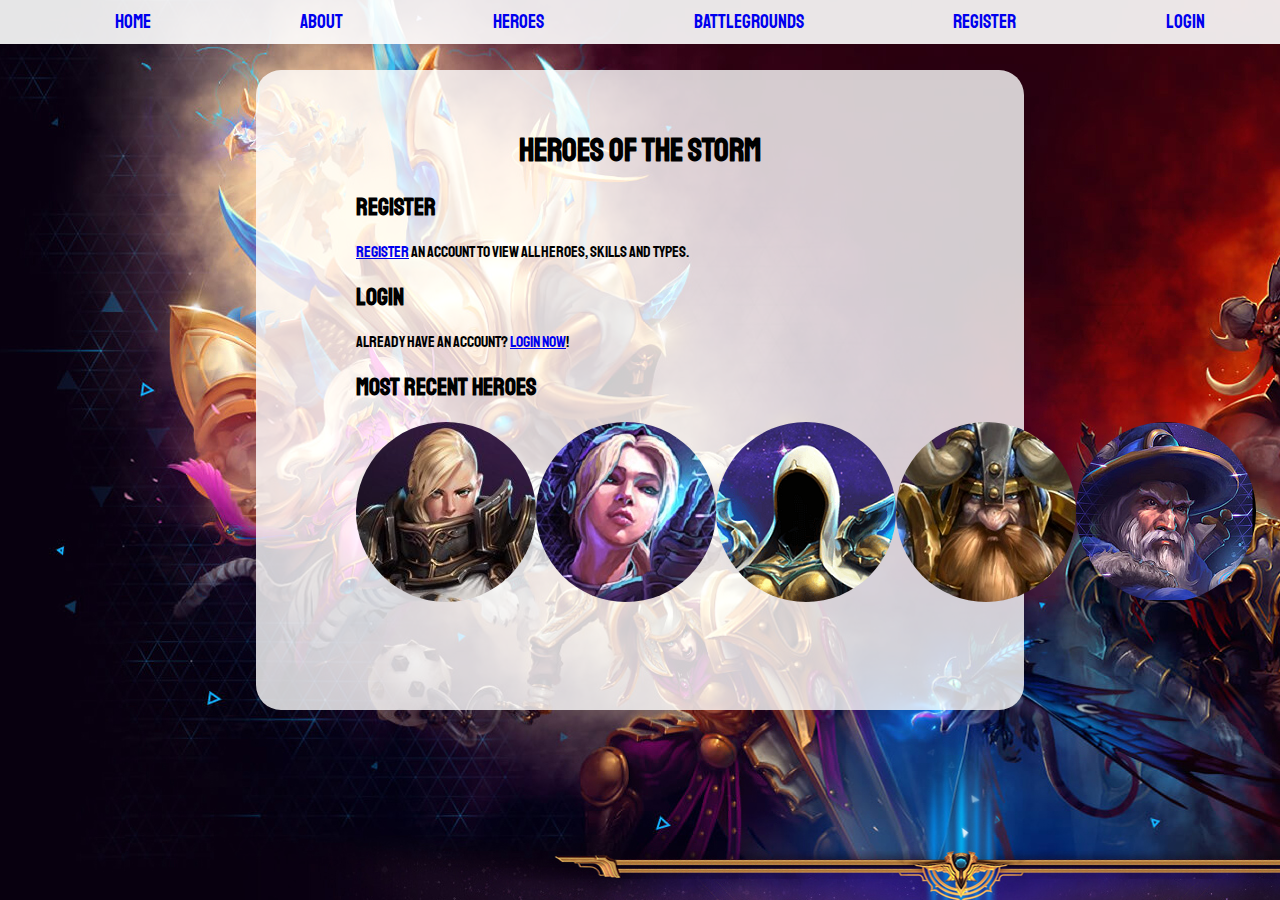
==== index.html @ fab01af0 "first commit" ====
<!DOCTYPE html>
<html>
<head>
	<title>Heroes of the Storm</title>
	<link rel="stylesheet" type="text/css" href="main.css">
</head>
<body>
<nav>
	<ul>
		<li><a href="index.html">Home</a></li>
		<li><a href="about.html">About</a></li>
		<li><a href="heroes.html">Heroes</a></li>
		<li><a href="battlegrounds.html">Battlegrounds</a></li>
		<li><a href="register.html">Register</a></li>
		<li><a href="login.html">Login</a></li>
	</ul>
</nav>
<div class="main-body">
	<h1 class="home-title">HEROES OF THE STORM</h1>
	<h2>Register</h2>
	<p>
		<a href="register.html">Register</a> an account to view all heroes, skills and types.
	</p>
	<h2>Login</h2>
	<p>
		Already have an account? <a href="login.html">Login now</a>!
	</p>
	<h2>Most Recent Heroes</h2>
	<p>
		<ul class="recent-heroes">
			<li><a href=""><img class="icon" src="images/johanna.jpg"></a></li>
			<li><img class="icon" src="images/nova.jpg"></li>
			<li><img class="icon" src="images/auriel.png"></li>
			<li><img class="icon" src="images/muradin.jpg"></li>
			<li><img class="icon" src="images/deckard.png"></li>
		</ul>
	</p>
</div>

<script src="main.js" type="text/javascript"></script>
</body>
</html>
---- main.css ----
@import url('https://fonts.googleapis.com/css?family=Staatliches');

html {
	width: 100%;
	height: 100%;
	background-image: url("images/heroes-bg.jpg");
	background-repeat: none;
	font-family: Staatliches;
}

body {
	margin: 0;
}

nav ul {
	display: flex;
	flex-direction: row;
	justify-content: space-around;
	background-color: rgba(255,255,255,0.9);
	margin-top: 0;
}

nav ul li {
	list-style: none;
	padding-top: 10px;
	padding-bottom: 10px;
}

nav ul li a {
	text-decoration: none;
	font-size: 1.2em;
	padding: 50px;
}

nav ul li a:hover {
	color: blue;
}

nav ul li a:visited {
	color: black;
}

.main-body {
	margin: 2% 20%;
	background-color: rgba(255,255,255,0.8);
	border-radius: 25px;
	height: 600px;
	padding-left: 100px;
	padding-right: 100px;
	padding-top: 40px;
}

.main-body .home-title {
	text-align: center;
}

.recent-heroes {
	display: flex;
	justify-content: space-between;
	padding: 0;
}

.recent-heroes li {
	list-style: none;
}

.recent-heroes li .icon {
	border-radius: 50%;
}
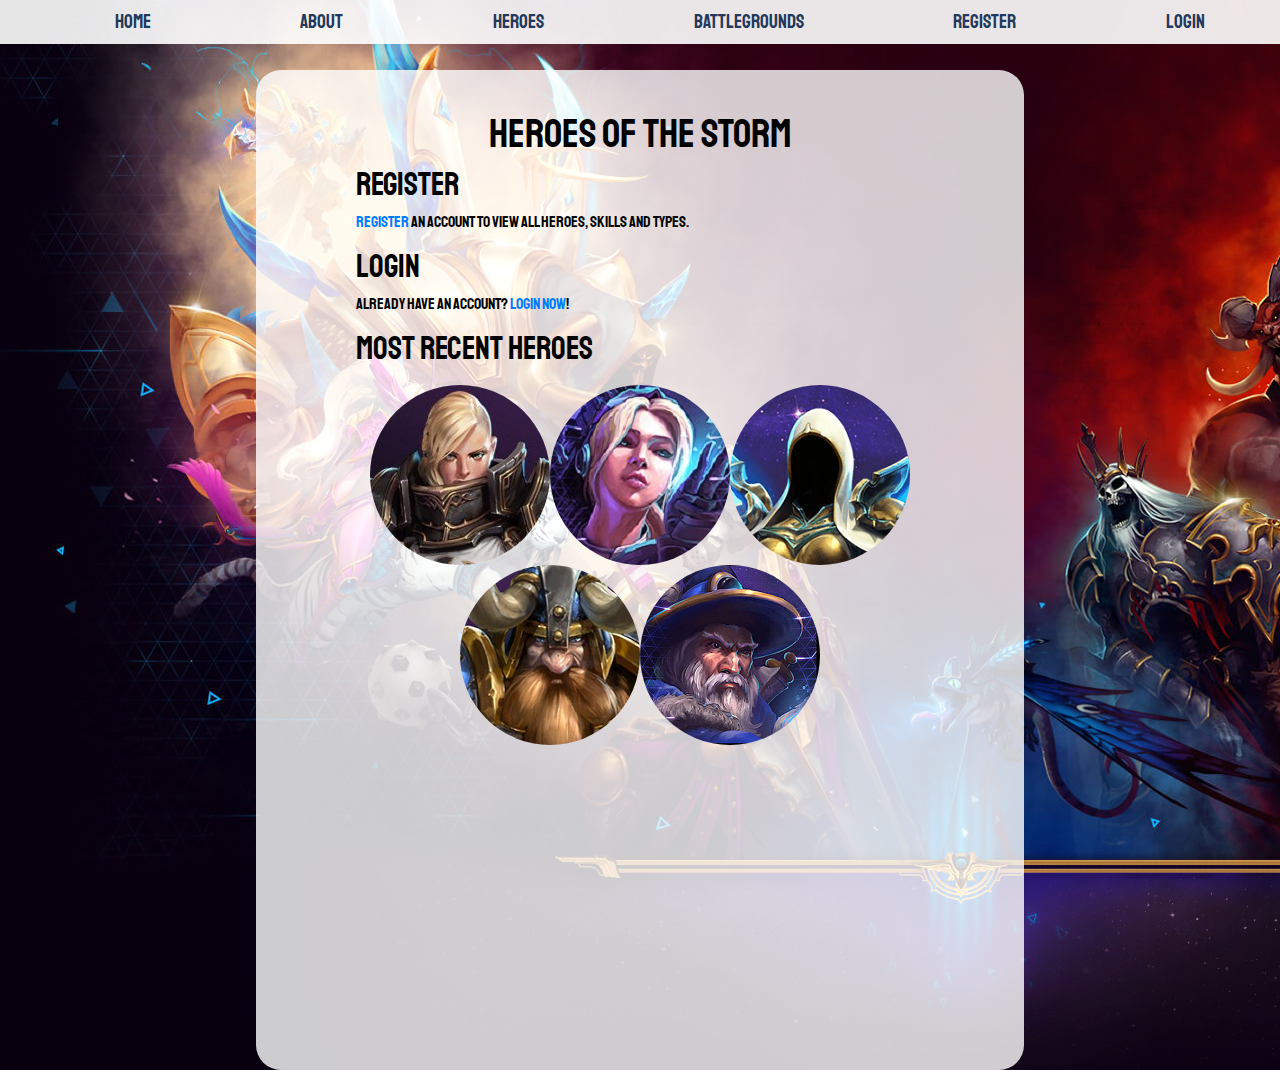
==== commit af12e394: "login and register pages added" ====
--- a/index.html
+++ b/index.html
@@ -2,6 +2,7 @@
 <html>
 <head>
 	<title>Heroes of the Storm</title>
+	<link rel="stylesheet" type="text/css" href="bootstrap.css">
 	<link rel="stylesheet" type="text/css" href="main.css">
 </head>
 <body>
--- a/main.css
+++ b/main.css
@@ -12,7 +12,7 @@
 	margin: 0;
 }
 
-nav ul {
+nav > ul {
 	display: flex;
 	flex-direction: row;
 	justify-content: space-around;
@@ -29,11 +29,13 @@
 nav ul li a {
 	text-decoration: none;
 	font-size: 1.2em;
-	padding: 50px;
+	padding: 10px 50px 10px 50px;
+	color: #23395B;
 }
 
 nav ul li a:hover {
 	color: blue;
+	color: #9EADC8;
 }
 
 nav ul li a:visited {
@@ -44,7 +46,7 @@
 	margin: 2% 20%;
 	background-color: rgba(255,255,255,0.8);
 	border-radius: 25px;
-	height: 600px;
+	height: 1000px;
 	padding-left: 100px;
 	padding-right: 100px;
 	padding-top: 40px;
@@ -56,8 +58,9 @@
 
 .recent-heroes {
 	display: flex;
-	justify-content: space-between;
+	justify-content: center;
 	padding: 0;
+	flex-wrap: wrap;
 }
 
 .recent-heroes li {
@@ -66,4 +69,17 @@
 
 .recent-heroes li .icon {
 	border-radius: 50%;
+}
+
+.form-content {
+	margin: 0 auto;
+	width: 80%;
+}
+
+#submitBtn {
+	float: right;
+}
+
+#registerHeading {
+	text-align: center;
 }